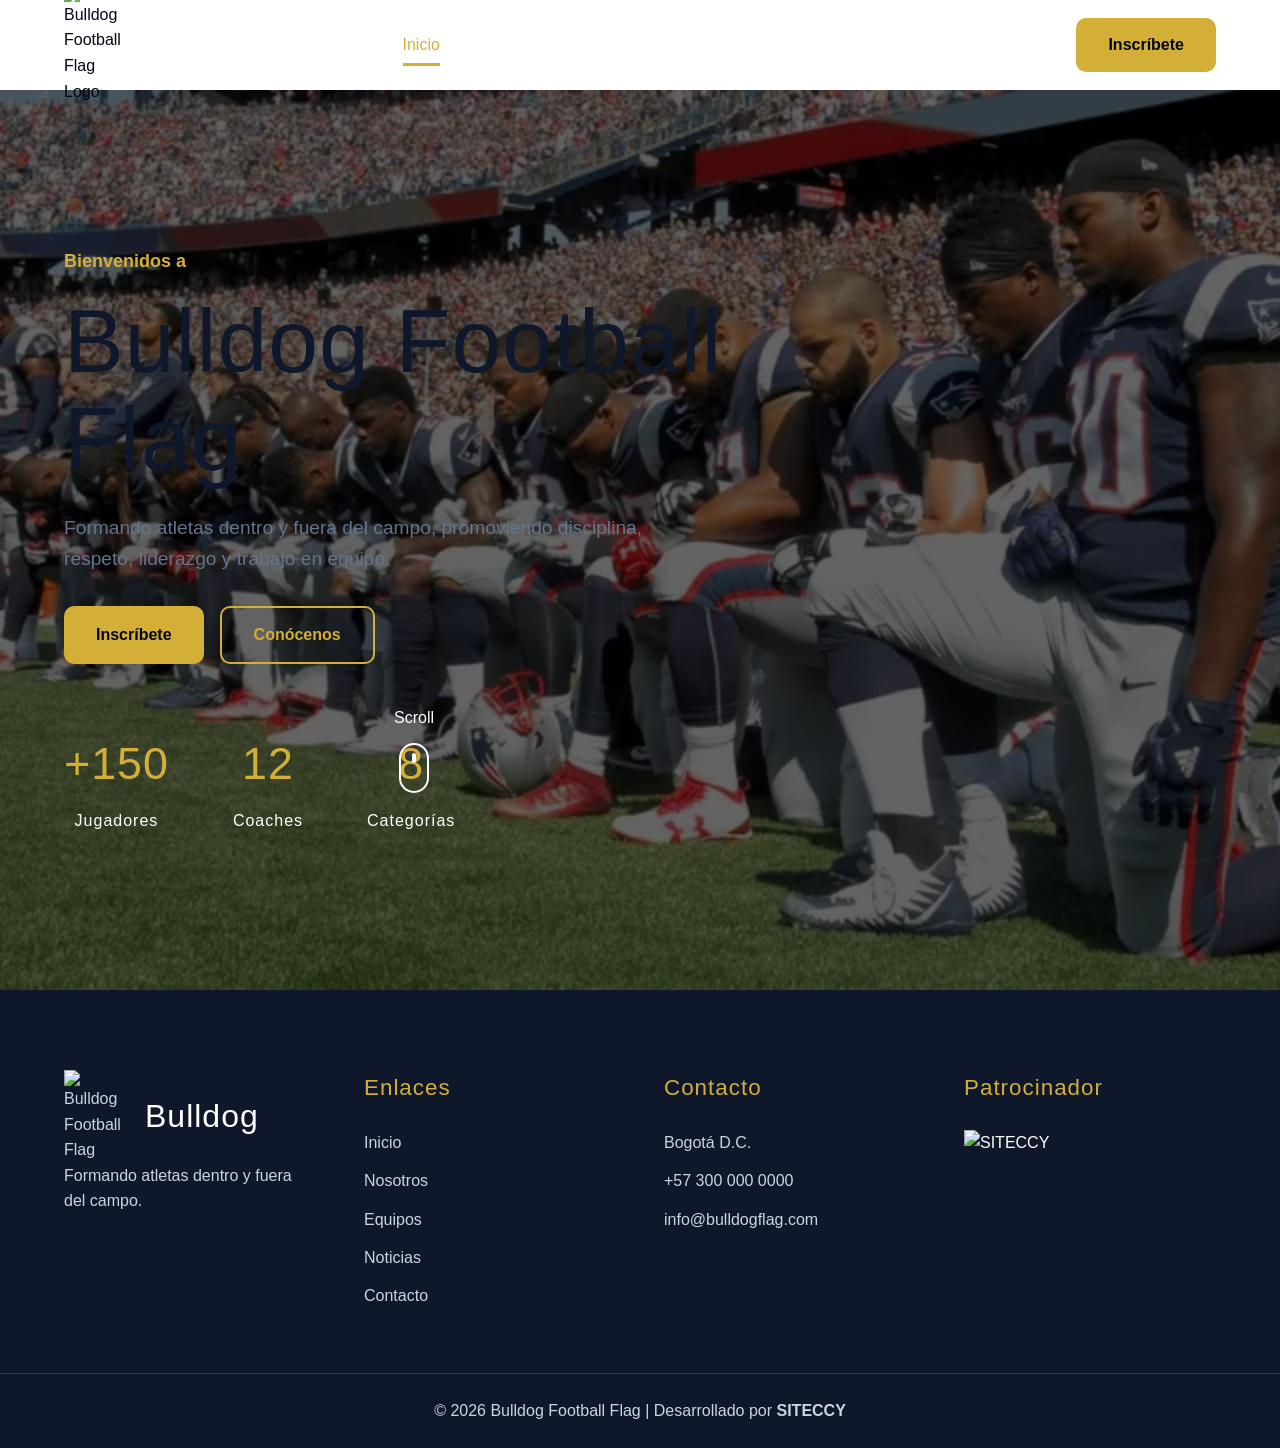
==== index.html @ e7f478d0 "estructura base de la web" ====
<!DOCTYPE html>
<html lang="es">

<head>

    <meta charset="UTF-8">
    <meta name="viewport" content="width=device-width, initial-scale=1.0">

    <title>Bulldog Football Flag</title>

    <!-- CSS -->

    <link rel="stylesheet" href="assets/css/base.css">
    <link rel="stylesheet" href="assets/css/layout.css">
    <link rel="stylesheet" href="assets/css/components.css">
    <link rel="stylesheet" href="assets/css/pages/home.css">
    <link rel="stylesheet" href="assets/css/responsive.css">

</head>

<body>

    <!--==============================
                HEADER
    ===============================-->

    <header id="header"></header>

    <!--==============================
                MAIN
    ===============================-->

    <main>

        <!-- HERO -->

        <section class="hero">

            <div class="hero-overlay"></div>

                <div class="container">

                    <div class="hero-content">

                    <span class="hero-subtitle">

                        Bienvenidos a

                    </span>

                    <h1>

                        Bulldog Football Flag

                    </h1>

                    <p>

                        Formando atletas dentro y fuera del campo,
                        promoviendo disciplina, respeto,
                        liderazgo y trabajo en equipo.

                    </p>

                        <div class="hero-buttons">

                        <a href="#" class="btn btn-primary">

                            Inscríbete

                        </a>

                        <a href="#" class="btn btn-outline">

                            Conócenos

                        </a>

                        </div>
                    <div class="hero-stats">

                    <div class="stat-item">

                        <h3>+150</h3>

                        <span>Jugadores</span>

                    </div>

                    <div class="stat-item">

                        <h3>12</h3>

                            <span>Coaches</span>

                    </div>

                <div class="stat-item">

                        <h3>8</h3>

                        <span>Categorías</span>

                </div>

                    </div>

                    <div class="scroll-down">

                        <span>Scroll</span>

                        <div class="mouse">

                            <div class="wheel"></div>

                        </div>
                    </div>
                </div>
            </div>
        </section>
    </main>

    <!--==============================
                FOOTER
    ===============================-->

    <footer id="footer"></footer>

    <!--==============================
                JAVASCRIPT
    ===============================-->

    <script src="assets/js/loader.js"></script>
    <script src="assets/js/navigation.js"></script>
    <script src="assets/js/app.js"></script>

</body>

</html>
---- assets/css/base.css ----
/*==================================================
#
#   BULLDOG FOOTBALL FLAG
#   BASE STYLESHEET
#   Version: 1.0
#   Author: SITECCY SAS
#
#   Description:
#   This file contains the global styles used
#   throughout the website.
#
#==================================================*/



/*==================================================
=            CSS RESET
==================================================*/

/*
Removes the default styles added by browsers
to ensure consistent rendering.
*/

*,
*::before,
*::after{
    margin:0;
    padding:0;
    box-sizing:border-box;
}



/*==================================================
=            ROOT VARIABLES
==================================================*/

/*
Global variables.
Any color, size or font should be declared here.
*/

:root{

    /*==================================
    Colors
    ==================================*/

    --color-primary:#0F172A;
    --color-secondary:#D4AF37;
    --color-accent:#C1121F;

    --color-white:#FFFFFF;
    --color-light:#F8FAFC;
    --color-gray:#64748B;
    --color-dark:#020617;

    /*==================================
    Typography
    ==================================*/

    --font-title:'Bebas Neue', sans-serif;
    --font-body:'Montserrat', sans-serif;

    /*==================================
    Font Sizes
    ==================================*/

    --fs-xs:0.75rem;
    --fs-sm:0.875rem;
    --fs-md:1rem;
    --fs-lg:1.125rem;
    --fs-xl:1.5rem;
    --fs-2xl:2rem;
    --fs-3xl:3rem;
    --fs-4xl:4rem;

    /*==================================
    Font Weight
    ==================================*/

    --fw-light:300;
    --fw-regular:400;
    --fw-medium:500;
    --fw-semibold:600;
    --fw-bold:700;

    /*==================================
    Spacing
    ==================================*/

    --space-xs:0.25rem;
    --space-sm:0.5rem;
    --space-md:1rem;
    --space-lg:1.5rem;
    --space-xl:2rem;
    --space-2xl:3rem;
    --space-3xl:5rem;

    /*==================================
    Border Radius
    ==================================*/

    --radius-sm:5px;
    --radius-md:10px;
    --radius-lg:20px;
    --radius-xl:50px;

    /*==================================
    Shadows
    ==================================*/

    --shadow-sm:0 2px 8px rgba(0,0,0,.08);
    --shadow-md:0 5px 15px rgba(0,0,0,.12);
    --shadow-lg:0 10px 25px rgba(0,0,0,.20);

    /*==================================
    Transition
    ==================================*/

    --transition:.3s ease;

}



/*==================================================
=            HTML
==================================================*/

html{

    font-size:16px;

    scroll-behavior:smooth;

}



/*==================================================
=            BODY
==================================================*/

body{

    font-family:var(--font-body);

    font-size:var(--fs-md);

    color:var(--color-dark);

    background:var(--color-white);

    line-height:1.6;

    overflow-x:hidden;

}



/*==================================================
=            HEADINGS
==================================================*/

h1,
h2,
h3,
h4,
h5,
h6{

    font-family:var(--font-title);

    font-weight:400;

    color:var(--color-primary);

    letter-spacing:1px;

}



/*==================================================
=            PARAGRAPHS
==================================================*/

p{

    color:var(--color-gray);

    margin-bottom:var(--space-md);

}



/*==================================================
=            LINKS
==================================================*/

a{

    text-decoration:none;

    color:inherit;

    transition:var(--transition);

}



/*==================================================
=            LISTS
==================================================*/

ul,
ol{

    list-style:none;

}



/*==================================================
=            IMAGES
==================================================*/

img{

    display:block;

    max-width:100%;

    height:auto;

}



/*==================================================
=            BUTTONS
==================================================*/

button{

    border:none;

    outline:none;

    background:none;

    cursor:pointer;

    font-family:inherit;

}



/*==================================================
=            INPUTS
==================================================*/

input,
textarea,
select{

    font-family:inherit;

    border:none;

    outline:none;

}



/*==================================================
=            TABLE
==================================================*/

table{

    border-collapse:collapse;

}



/*==================================================
=            UTILITIES
==================================================*/

/*
Reusable helper classes
*/

.container{

    width:min(1200px,90%);

    margin:auto;

}

.text-center{

    text-align:center;

}

.hidden{

    display:none;

}
---- assets/css/layout.css ----
/*==================================================
#
#   BULLDOG FOOTBALL FLAG
#   LAYOUT STYLESHEET
#
#   Description:
#   Defines the main page structure.
#
==================================================*/



/*==================================================
=            MAIN CONTAINER
==================================================*/

.container{

    width:min(1200px,90%);

    margin:0 auto;

}



/*==================================================
=            SECTION
==================================================*/

.section{

    padding:5rem 0;

}



/*==================================================
=            SECTION TITLE
==================================================*/

.section-title{

    font-size:var(--fs-3xl);

    text-align:center;

    margin-bottom:1rem;

}



.section-subtitle{

    max-width:700px;

    margin:0 auto 4rem;

    text-align:center;

}



/*==================================================
=            HEADER
==================================================*/

.header{

    width:100%;

    position:fixed;

    top:0;

    left:0;

    z-index:1000;

    background:rgba(15,23,42,.95);

}



/*==================================================
=            MAIN
==================================================*/

main{

    margin-top:90px;

}



/*==================================================
=            HERO
==================================================*/

.hero{

    min-height:100vh;

    display:flex;

    align-items:center;

}



/*==================================================
=            GRID
==================================================*/

.grid{

    display:grid;

    gap:2rem;

}



/*==================================================
=            GRID 2 COLUMNS
==================================================*/

.grid-2{

    grid-template-columns:repeat(2,1fr);

}



/*==================================================
=            GRID 3 COLUMNS
==================================================*/

.grid-3{

    grid-template-columns:repeat(3,1fr);

}



/*==================================================
=            GRID 4 COLUMNS
==================================================*/

.grid-4{

    grid-template-columns:repeat(4,1fr);

}



/*==================================================
=            FLEX
==================================================*/

.flex{

    display:flex;

}



/*==================================================
=            FLEX CENTER
==================================================*/

.flex-center{

    display:flex;

    justify-content:center;

    align-items:center;

}



/*==================================================
=            FLEX BETWEEN
==================================================*/

.flex-between{

    display:flex;

    justify-content:space-between;

    align-items:center;

}



/*==================================================
=            FOOTER
==================================================*/

.footer{

    padding:4rem 0;

    background:var(--color-primary);

    color:var(--color-white);

}
---- assets/css/components.css ----
/*==================================================
#
#   BULLDOG FOOTBALL FLAG
#   COMPONENTS STYLESHEET
#   Version: 1.0
#
#   Description:
#   Central stylesheet that imports all reusable
#   UI components.
#
#==================================================*/


/*==================================================
=            COMPONENT IMPORTS
==================================================*/

/* Header */
@import url("components/header.css");

/* Navigation */
@import url("components/navigation.css");

/* Hero */
@import url("components/hero.css");

/* Buttons */
@import url("components/buttons.css");

/* Cards */
@import url("components/cards.css");

/* Forms */
@import url("components/forms.css");

/* Badge */
@import url("components/badge.css");

/* Divider */
@import url("components/divider.css");

/* Section */
@import url("components/section.css");

/* Social Media */
@import url("components/socialmedia.css");

/* Footer */
@import url("components/footer.css");
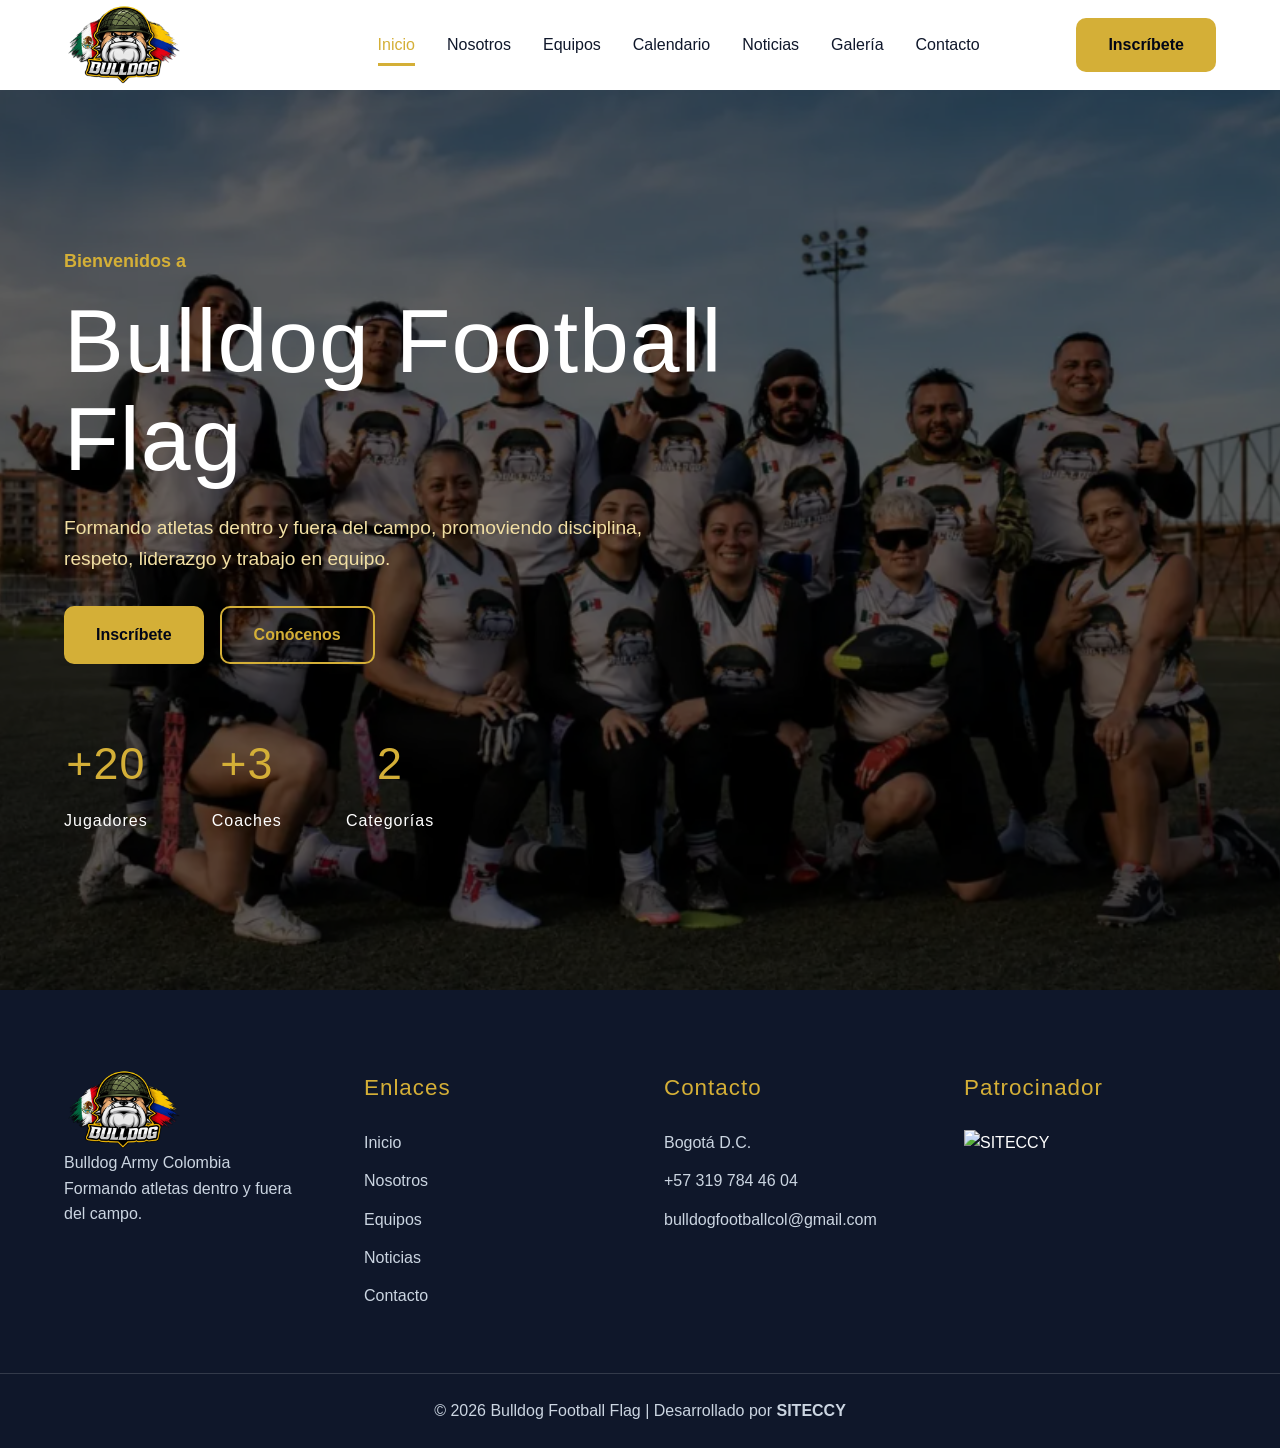
==== commit cdca8800: "update pages" ====
--- a/index.html
+++ b/index.html
@@ -81,7 +81,7 @@
 
                     <div class="stat-item">
 
-                        <h3>+150</h3>
+                        <h3>+20</h3>
 
                         <span>Jugadores</span>
 
@@ -89,7 +89,7 @@
 
                     <div class="stat-item">
 
-                        <h3>12</h3>
+                        <h3>+3</h3>
 
                             <span>Coaches</span>
 
@@ -97,7 +97,7 @@
 
                 <div class="stat-item">
 
-                        <h3>8</h3>
+                        <h3>2</h3>
 
                         <span>Categorías</span>
 
@@ -107,7 +107,7 @@
 
                     <div class="scroll-down">
 
-                        <span>Scroll</span>
+                        <!-- <span>Scroll</span> -->
 
                         <div class="mouse">
 
--- a/assets/css/base.css
+++ b/assets/css/base.css
@@ -50,11 +50,12 @@
     --color-primary:#0F172A;
     --color-secondary:#D4AF37;
     --color-accent:#C1121F;
-
     --color-white:#FFFFFF;
     --color-light:#F8FAFC;
     --color-gray:#64748B;
     --color-dark:#020617;
+    --color-cream:#f1dfa3;
+    
 
     /*==================================
     Typography
